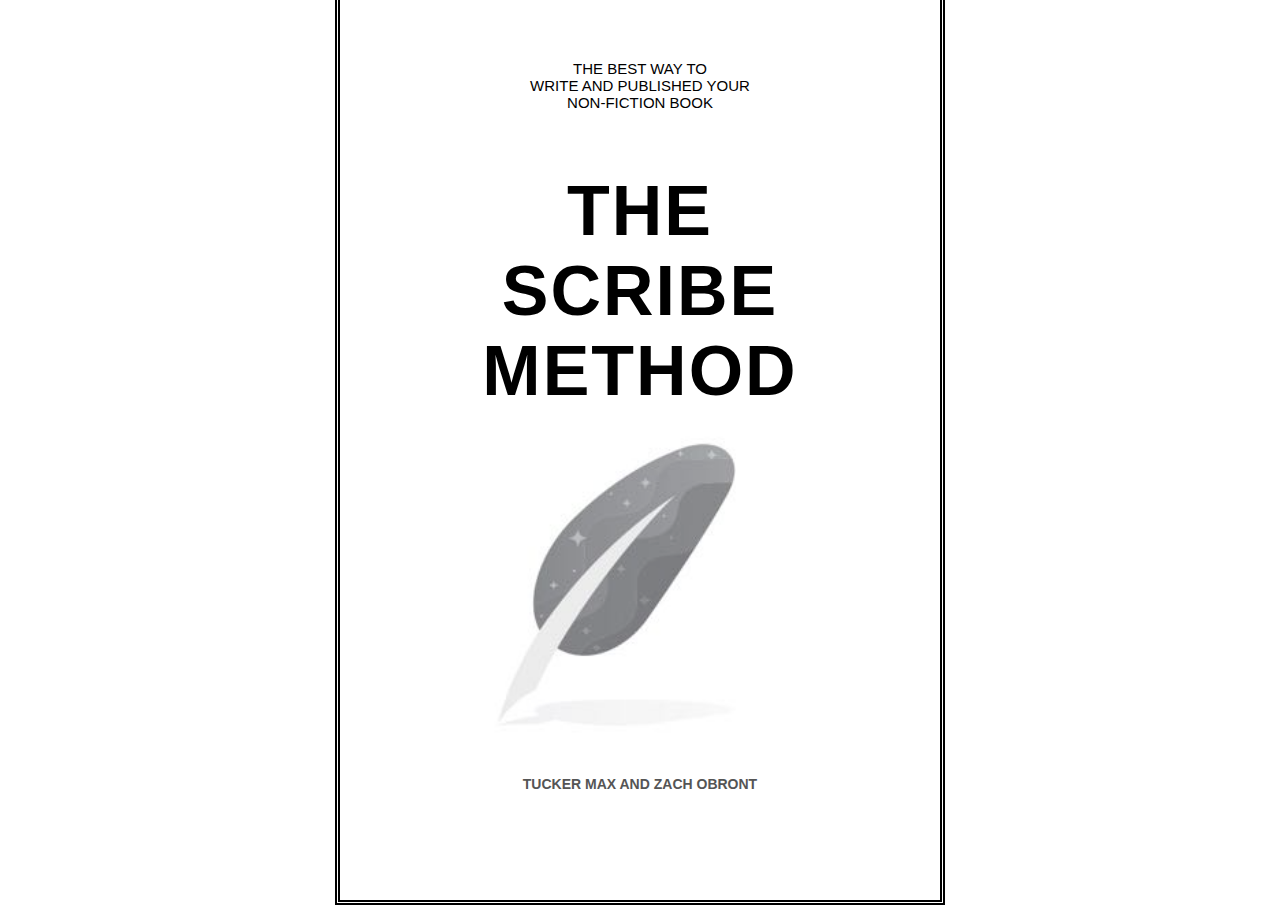
==== The Scribe Method.html @ c8faef28 "0.1" ====
<!DOCTYPE html>
<html lang="en">
<head>
    <meta charset="UTF-8">
    <meta name="viewport" content="width=device-width, initial-scale=1.0">
    <title>The Scribe Method</title>
    <link rel="stylesheet" href="res/style.css"> 
</head>
<body>
    <div class="container">
        <div class="topText">
            THE BEST WAY TO <br> WRITE AND PUBLISHED YOUR <br> NON-FICTION BOOK
        </div>
        <div class="mainText">
            <p1 id="mainThe">THE</p1>
            <h4 id="mainScribe">SCRIBE</h4> 
            <p1 id="mainMethod">METHOD</p12> 
        </div>
        <img src="res/image.png" alt="image" class="image">
        <div class="botText">
            TUCKER MAX AND ZACH OBRONT
        </div>
    </div>
</body>
</html>
---- res/style.css ----
body {
    font-family: Arial, sans-serif;
    background-color: white;
    display: flex;
    justify-content: center;
    align-items: center;
    height: 100vh;
    margin: auto;
}

.container {
    text-align: center;
    border: 5px;
    border-style: double;
    margin: auto;
    background-color: white;
    width: 600px;
    height: 900px;
    position: absolute;
}

.topText {
    font-size: 15px;
    color: black;
    padding: 10%;   
}

#mainThe {

}

#mainScribe {
    margin: 0%;
}

.mainText {
    font-size: 70px;
    font-weight: bold;
    letter-spacing: 2px;    
}

.image {
    width: 350px;
}

.botText {
    font-size: 14px;
    font-weight: bold;
    padding: 5%;
    color: #555;
}
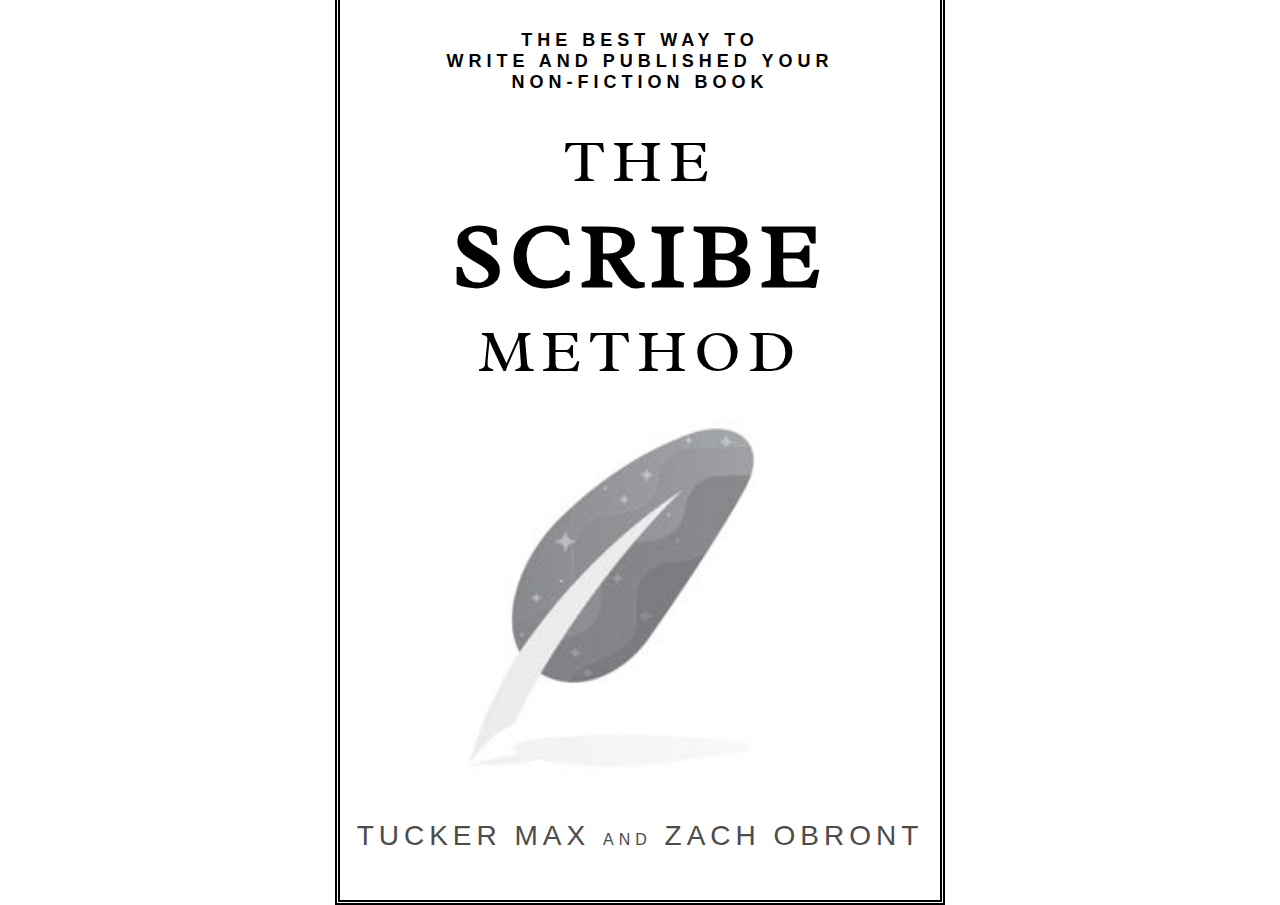
==== commit 6d963e92: "1" ====
--- a/The Scribe Method.html
+++ b/The Scribe Method.html
@@ -4,7 +4,10 @@
     <meta charset="UTF-8">
     <meta name="viewport" content="width=device-width, initial-scale=1.0">
     <title>The Scribe Method</title>
-    <link rel="stylesheet" href="res/style.css"> 
+    <link rel="stylesheet" href="res/style.css">
+    <link rel="preconnect" href="https://fonts.googleapis.com">
+    <link rel="preconnect" href="https://fonts.gstatic.com" crossorigin>
+    <link href="https://fonts.googleapis.com/css2?family=Radley:ital@0;1&display=swap" rel="stylesheet">
 </head>
 <body>
     <div class="container">
@@ -14,11 +17,13 @@
         <div class="mainText">
             <p1 id="mainThe">THE</p1>
             <h4 id="mainScribe">SCRIBE</h4> 
-            <p1 id="mainMethod">METHOD</p12> 
+            <p1 id="mainMethod">METHOD</p1>
         </div>
         <img src="res/image.png" alt="image" class="image">
         <div class="botText">
-            TUCKER MAX AND ZACH OBRONT
+            <p1 id="botTUCKERMAX">TUCKER MAX</p1>
+            <p1 id="botAND">AND</p1>
+            <p1 id="botZACHOBRONT">ZACH OBRONT</p1>
         </div>
     </div>
 </body>
--- a/res/style.css
+++ b/res/style.css
@@ -1,5 +1,5 @@
 body {
-    font-family: Arial, sans-serif;
+    font-family: Calibri, sans-serif;
     background-color: white;
     display: flex;
     justify-content: center;
@@ -10,8 +10,7 @@
 
 .container {
     text-align: center;
-    border: 5px;
-    border-style: double;
+    border: 5px double;
     margin: auto;
     background-color: white;
     width: 600px;
@@ -19,34 +18,47 @@
     position: absolute;
 }
 
+
 .topText {
-    font-size: 15px;
+    font-weight: bold;
+    font-size: 18px;
     color: black;
-    padding: 10%;   
+    padding: 5%;
+    letter-spacing: 5px;
+
+}
+.mainText  {
+    font-family: Radley, sans-serif;
+    font-size: 60px;
+    letter-spacing: 7px;
 }
 
 #mainThe {
-
+    font-weight: lighter;
 }
 
 #mainScribe {
-    margin: 0%;
+    font-size: 90px;
+    font-weight: 700;
+    padding: 0;
+    margin: 0;
 }
-
-.mainText {
-    font-size: 70px;
-    font-weight: bold;
-    letter-spacing: 2px;    
+#mainMethod {
+    font-weight: 500;
 }
 
 .image {
-    width: 350px;
+    width: 420px;
 }
 
 .botText {
-    font-size: 14px;
-    font-weight: bold;
-    padding: 5%;
-    color: #555;
+    font-size: 28px;
+    font-weight: normal;
+    letter-spacing: 5px;
+    color: #4e4b4b;
+    padding-top: 5%;
 }
 
+#botAND {
+    font-size: 16px;
+}